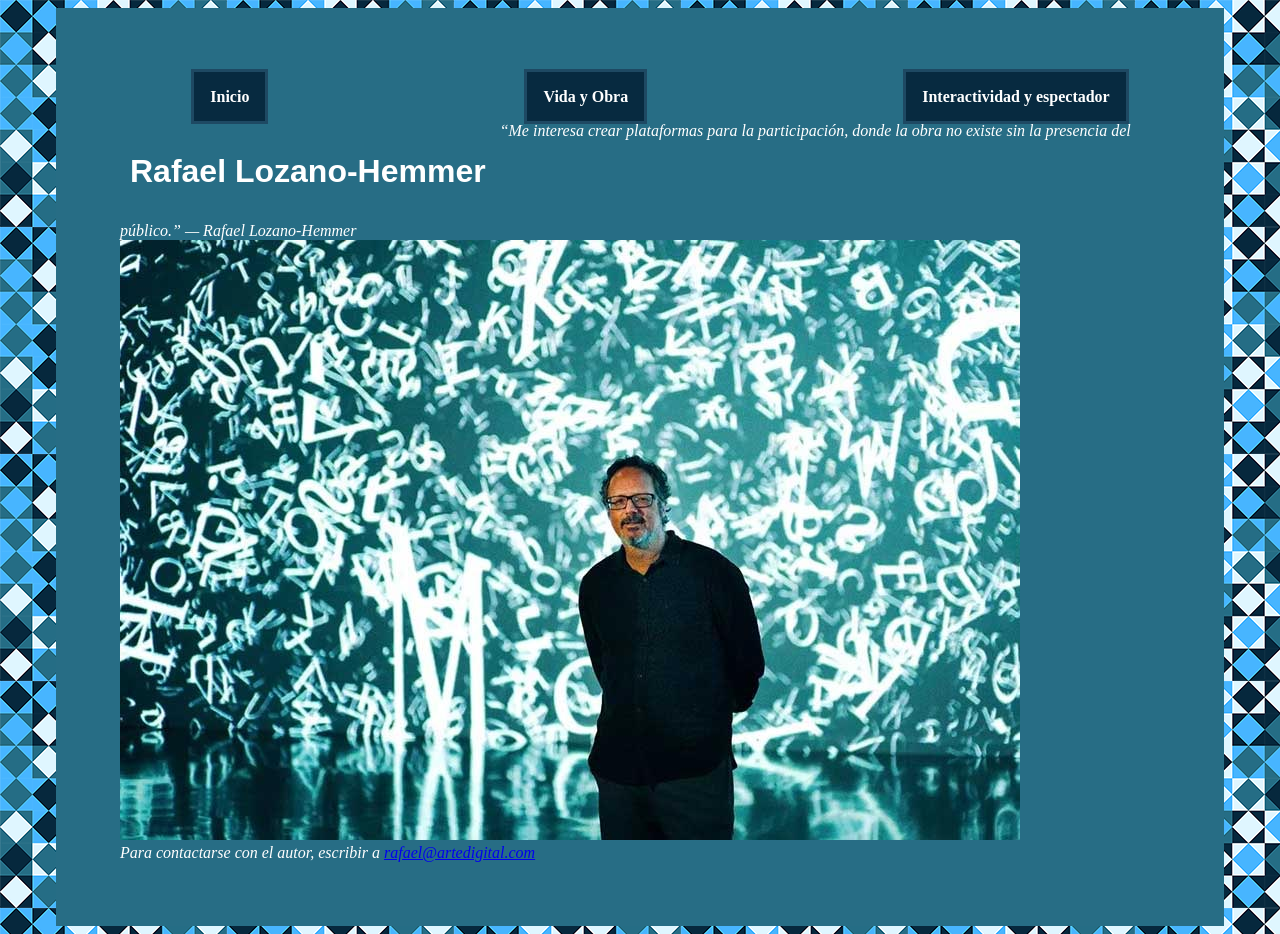
==== index.html @ 984b5b3d "HTML terminado CSS comenzado, estilo nav terminado. Paginas HTML base terminadas" ====
<!DOCTYPE html>
<html lang="en">
<head>
    <meta charset="UTF-8">
    <title>Rafael Lozano-Hemmer</title>
    <link rel="stylesheet" href="css/estilos.css">
</head>
<body>
    <div class="contenedor-principal">
    <header>
        <nav>
            <ul>
            <li><a href="index.html">Inicio</a></li>
            <li><a href="obra.html">Vida y Obra</a></li>
            <li><a href="espectador.html">Interactividad y espectador</a></li>
            </ul>
        </nav>
    </header>
    <main>
        <h1>Rafael Lozano-Hemmer
        </h1>

        <cite>“Me interesa crear plataformas para la participación, donde la obra no existe sin la presencia del público.” — Rafael Lozano-Hemmer
        </cite>
        <img src="img/lozano-hemmer-1.jpg" alt="Rafael Lozano-Hemmer">
    </main>
    <footer>
  <address>
    Para contactarse con el autor, escribir a 
    <a href="mailto:rafael@artedigital.com">rafael@artedigital.com</a>
  </address>
</footer>
</div>
</body>
</html>
---- css/estilos.css ----
body {background-image: url("../img/fondo.png");
    color:white
}
h1 {
  font-family: "Barlow", sans-serif;
  font-weight: 700;
  text-align: center;
  display: inline-block;
  vertical-align: top;
  padding: 10px;
}
.contenedor-principal {max-width: 1040px;
    padding: 4rem;
    background-color: rgba(39, 109, 133);
    margin: 0 auto;
}
nav ul{
  list-style-type: none;
  display: flex;
  justify-content: center;
  gap: 16rem;
  color: white;
}
nav ul li a {
  padding: 1rem;
  font-weight: 700;
  background-color: rgba(7, 42, 64);
  border: 0.2rem solid rgb(30, 73, 99);
  text-decoration: none;
  color:white;
}
nav ul li a:visited {
  color: rgb(88, 88, 88);
  text-decoration:none;
}
nav ul li a:hover {
  text-decoration: none;
  background-color: rgb(30, 73, 99);
  color:white;
}
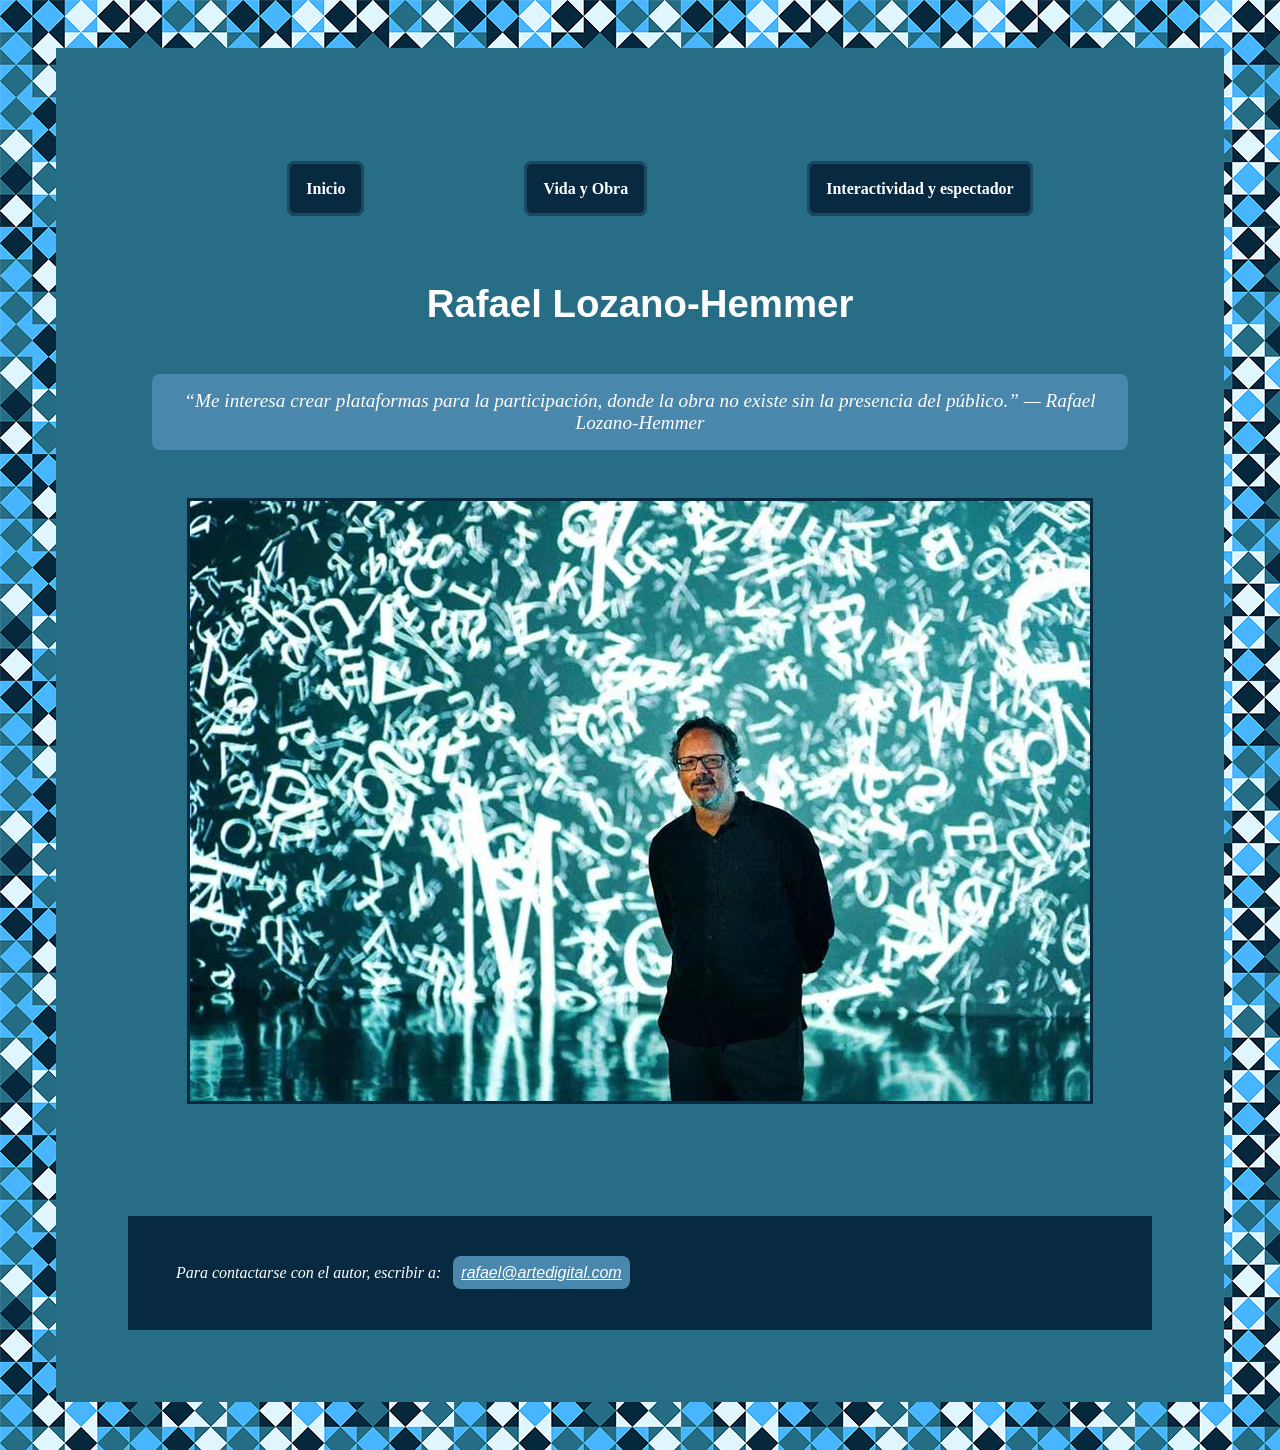
==== commit f0452e6a: "Sitio terminado (sin revisión IA) CSS y HTML terminados falta chequeo IA y propio de funcionamiento " ====
--- a/index.html
+++ b/index.html
@@ -22,12 +22,12 @@
 
         <cite>“Me interesa crear plataformas para la participación, donde la obra no existe sin la presencia del público.” — Rafael Lozano-Hemmer
         </cite>
-        <img src="img/lozano-hemmer-1.jpg" alt="Rafael Lozano-Hemmer">
+        <img src="img/lozano-hemmer-1.jpg" alt="Rafael Lozano-Hemmer" class="rafael-lozano-hemmer">
     </main>
     <footer>
   <address>
-    Para contactarse con el autor, escribir a 
-    <a href="mailto:rafael@artedigital.com">rafael@artedigital.com</a>
+    Para contactarse con el autor, escribir a:
+    <a href="mailto:rafael@artedigital.com" class="contacto">rafael@artedigital.com</a>
   </address>
 </footer>
 </div>
--- a/css/estilos.css
+++ b/css/estilos.css
@@ -1,24 +1,32 @@
+/* 1. Estilo general */
+header {
+    padding: 1rem;
+    margin: 2rem;
+}
 body {background-image: url("../img/fondo.png");
-    color:white
+      color:white;
+      padding: 1rem;
+      margin: 2rem;
 }
-h1 {
-  font-family: "Barlow", sans-serif;
-  font-weight: 700;
-  text-align: center;
-  display: inline-block;
-  vertical-align: top;
-  padding: 10px;
+footer { padding: 3rem;
+         margin: 0.5rem;
+         margin-top:7rem;
+         background-color: rgba(7, 42, 64);
+
 }
 .contenedor-principal {max-width: 1040px;
     padding: 4rem;
     background-color: rgba(39, 109, 133);
     margin: 0 auto;
 }
+main {font-size: 1.2rem;
+}
+/* 2. Menu de navegación */
 nav ul{
   list-style-type: none;
   display: flex;
   justify-content: center;
-  gap: 16rem;
+  gap: 10rem;
   color: white;
 }
 nav ul li a {
@@ -28,13 +36,104 @@
   border: 0.2rem solid rgb(30, 73, 99);
   text-decoration: none;
   color:white;
+  border-radius: 0.5rem;
 }
 nav ul li a:visited {
-  color: rgb(88, 88, 88);
-  text-decoration:none;
+  border: 0.2rem solid rgba(7, 42, 64);
+  color: white;
+  text-decoration: none;
 }
 nav ul li a:hover {
   text-decoration: none;
   background-color: rgb(30, 73, 99);
   color:white;
+}
+/*3. Titulos*/
+h1 {
+  font-family: "Barlow", sans-serif;
+  font-weight: 700;
+  text-align: center;
+  padding: 1rem;
+  margin:1rem
+}
+/*4. imagenes*/
+img {border: 0.2rem solid rgba(7, 42, 64);}
+.rafael-lozano-hemmer {
+  display:block;
+  margin: 0 auto;
+  max-width: 90%;
+  margin-top:3rem;
+  border: 0.2rem solid rgba(7, 42, 64);
+}
+#imagenes-obras {
+  display: flex;            
+  justify-content: center;  
+  align-items: center;     
+  gap: 9rem;
+  width: 100%;
+}
+#imagenes-obras img {
+  max-width: 45%;
+  height: auto;
+  border: 0.2rem solid rgb(10, 34, 49);}
+/*5.Articulos*/
+article {
+  margin: 2rem;
+}
+/* 6. Parrafos*/
+p {
+  line-height: 1.6;
+}
+/*7. Listas*/
+ul {
+  list-style-type: square;
+  line-height:1.6;
+}
+/*Otros*/
+cite {
+  display: block;
+  text-align: center;
+  margin: 2rem;
+  padding: 1rem;
+  border-radius: 0.5rem;
+  font-size: 1.2rem;
+  background-color: rgba(73, 135, 173);
+}
+.contacto {
+  font-family: "Barlow", sans-serif;
+  background-color: rgba(73, 135, 173);
+  color:white;
+  margin-left: 0.5rem;
+  padding: 0.5em;
+  border-radius: 0.5rem;
+}
+.vida-obra {
+  display: flex;
+  gap: 3rem;
+  align-items: flex-start;
+}
+#arte-interactivo {
+  flex: 1;
+}
+#informacion-personal {
+  background-color: rgb(73, 135, 173);
+  margin-left:3rem;
+  margin-right: auto;
+  max-width:fit-content;
+  padding: 1rem;
+  border: 0.2rem solid rgb(10, 34, 49);
+  border-radius: 0.5rem;
+  flex: 0 0 25rem;
+  margin-top:10rem;
+}
+#informacion-personal ul {
+  list-style-type: none;
+  padding: 0.5rem;
+}
+iframe {
+  display: block;
+  margin: 2rem auto;
+  align-items: center;
+  border: 0.2rem solid rgb(10, 34, 49);
+  border-radius: 0.5rem;
 }
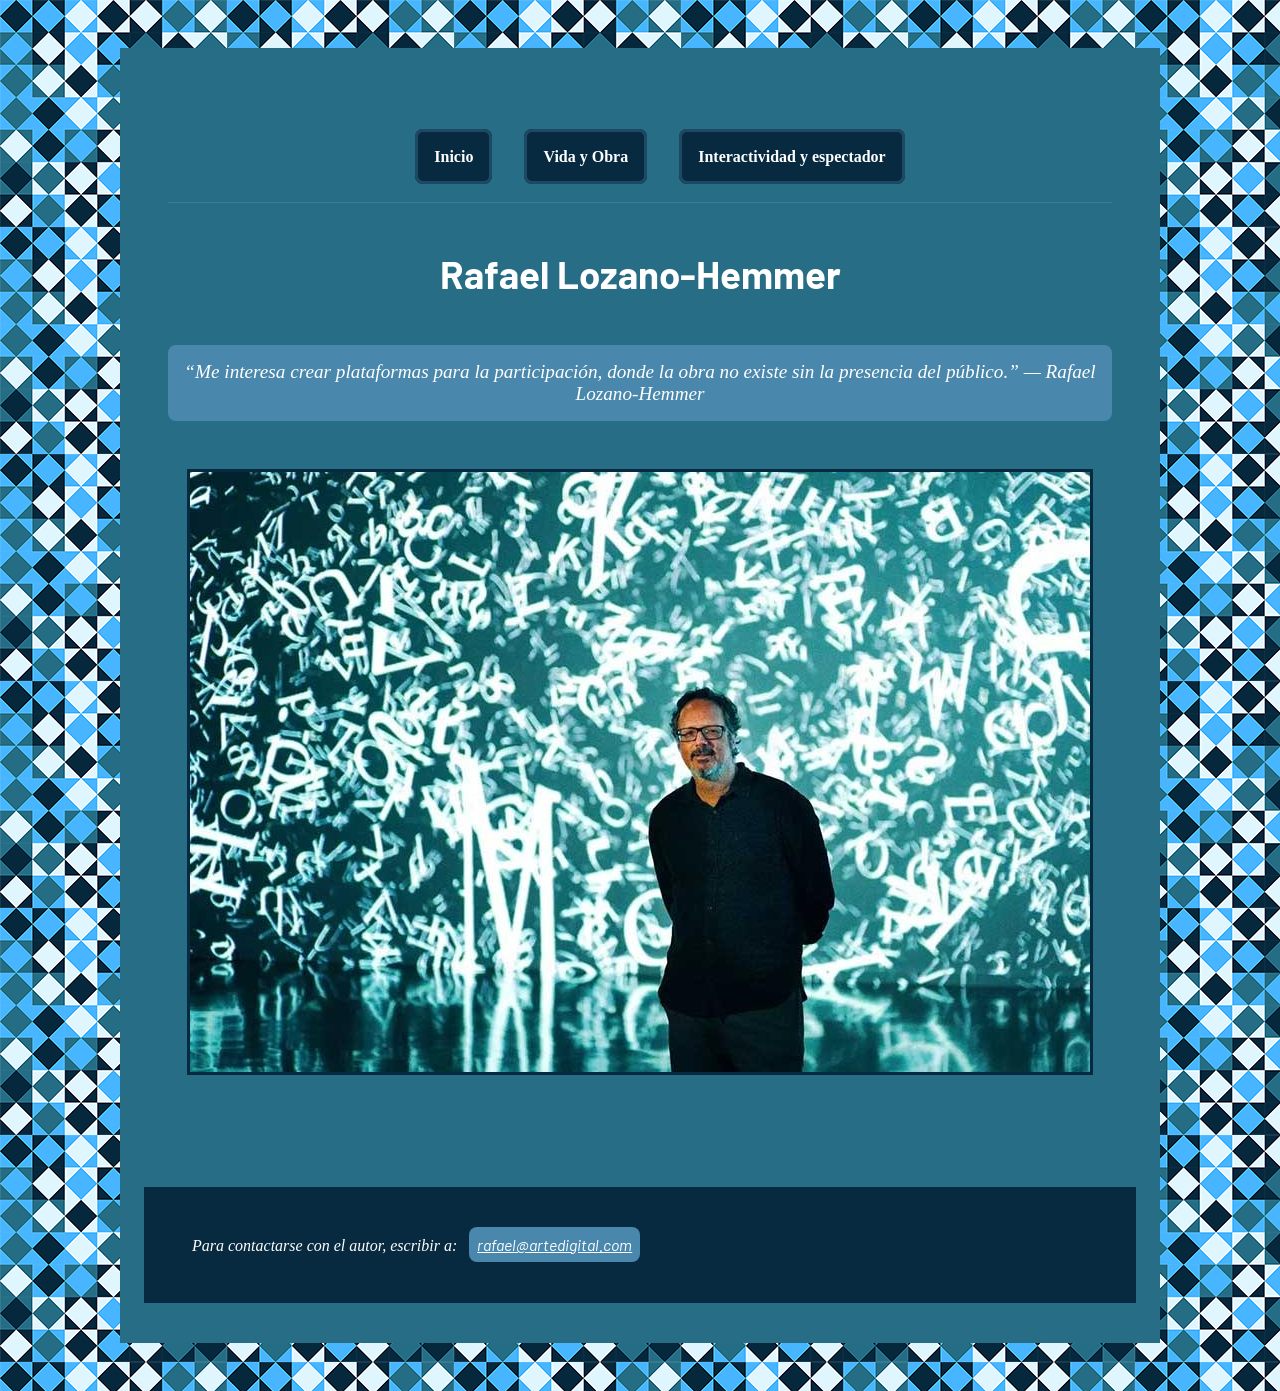
==== commit 1e623d46: "Sugerencias IA Tome algunas sugerencias de la IA y encima le pedi que hiciera el sitio apto y agrada" ====
--- a/index.html
+++ b/index.html
@@ -2,8 +2,12 @@
 <html lang="en">
 <head>
     <meta charset="UTF-8">
+    <meta name="viewport" content="width=device-width, initial-scale=1.0">
     <title>Rafael Lozano-Hemmer</title>
     <link rel="stylesheet" href="css/estilos.css">
+    <link rel="preconnect" href="https://fonts.googleapis.com">
+<link rel="preconnect" href="https://fonts.gstatic.com" crossorigin>
+<link href="https://fonts.googleapis.com/css2?family=Barlow:ital,wght@0,100;0,200;0,300;0,400;0,500;0,600;0,700;0,800;0,900;1,100;1,200;1,300;1,400;1,500;1,600;1,700;1,800;1,900&display=swap" rel="stylesheet">
 </head>
 <body>
     <div class="contenedor-principal">
--- a/css/estilos.css
+++ b/css/estilos.css
@@ -1,7 +1,9 @@
+@import url('https://fonts.googleapis.com/css2?family=Barlow:ital,wght@0,100;0,200;0,300;0,400;0,500;0,600;0,700;0,800;0,900;1,100;1,200;1,300;1,400;1,500;1,600;1,700;1,800;1,900&display=swap');
 /* 1. Estilo general */
 header {
     padding: 1rem;
     margin: 2rem;
+    border-bottom: 1px solid rgba(255, 255, 255, 0.1)
 }
 body {background-image: url("../img/fondo.png");
       color:white;
@@ -15,9 +17,10 @@
 
 }
 .contenedor-principal {max-width: 1040px;
-    padding: 4rem;
+    padding: 2rem 1rem;
     background-color: rgba(39, 109, 133);
     margin: 0 auto;
+    box-sizing: border-box;
 }
 main {font-size: 1.2rem;
 }
@@ -26,8 +29,10 @@
   list-style-type: none;
   display: flex;
   justify-content: center;
-  gap: 10rem;
+  gap: 2rem;
   color: white;
+  flex-wrap: wrap;
+
 }
 nav ul li a {
   padding: 1rem;
@@ -61,9 +66,9 @@
 .rafael-lozano-hemmer {
   display:block;
   margin: 0 auto;
-  max-width: 90%;
+  max-width: 100%;
   margin-top:3rem;
-  border: 0.2rem solid rgba(7, 42, 64);
+  height: auto;
 }
 #imagenes-obras {
   display: flex;            
@@ -74,8 +79,7 @@
 }
 #imagenes-obras img {
   max-width: 45%;
-  height: auto;
-  border: 0.2rem solid rgb(10, 34, 49);}
+}
 /*5.Articulos*/
 article {
   margin: 2rem;
@@ -117,7 +121,7 @@
 }
 #informacion-personal {
   background-color: rgb(73, 135, 173);
-  margin-left:3rem;
+  margin-left:5rem;
   margin-right: auto;
   max-width:fit-content;
   padding: 1rem;
@@ -136,4 +140,27 @@
   align-items: center;
   border: 0.2rem solid rgb(10, 34, 49);
   border-radius: 0.5rem;
+  max-width: 100%;
+}
+/* DISEÑO ADAPTADO PARA CELULARES (Pantallas menores a 768px) */
+@media (max-width: 768px) {
+    .vida-obra {
+        flex-direction: column; /* Pone la información personal DEBAJO del texto */
+    }
+
+    #informacion-personal {
+        margin: 2rem 0 0 0; /* Quita los márgenes laterales raros en móviles */
+        flex: none;         /* Cancela el ancho fijo de 25rem */
+        width: 100%;        /* Ocupa todo el ancho disponible del celular */
+        box-sizing: border-box;
+    }
+
+    #imagenes-obras {
+        flex-direction: column; /* Pone las imágenes una debajo de la otra */
+        gap: 1.5rem;
+    }
+
+    #imagenes-obras img {
+        max-width: 100%; /* Las imágenes ocupan todo el ancho en el celular */
+    }
 }
